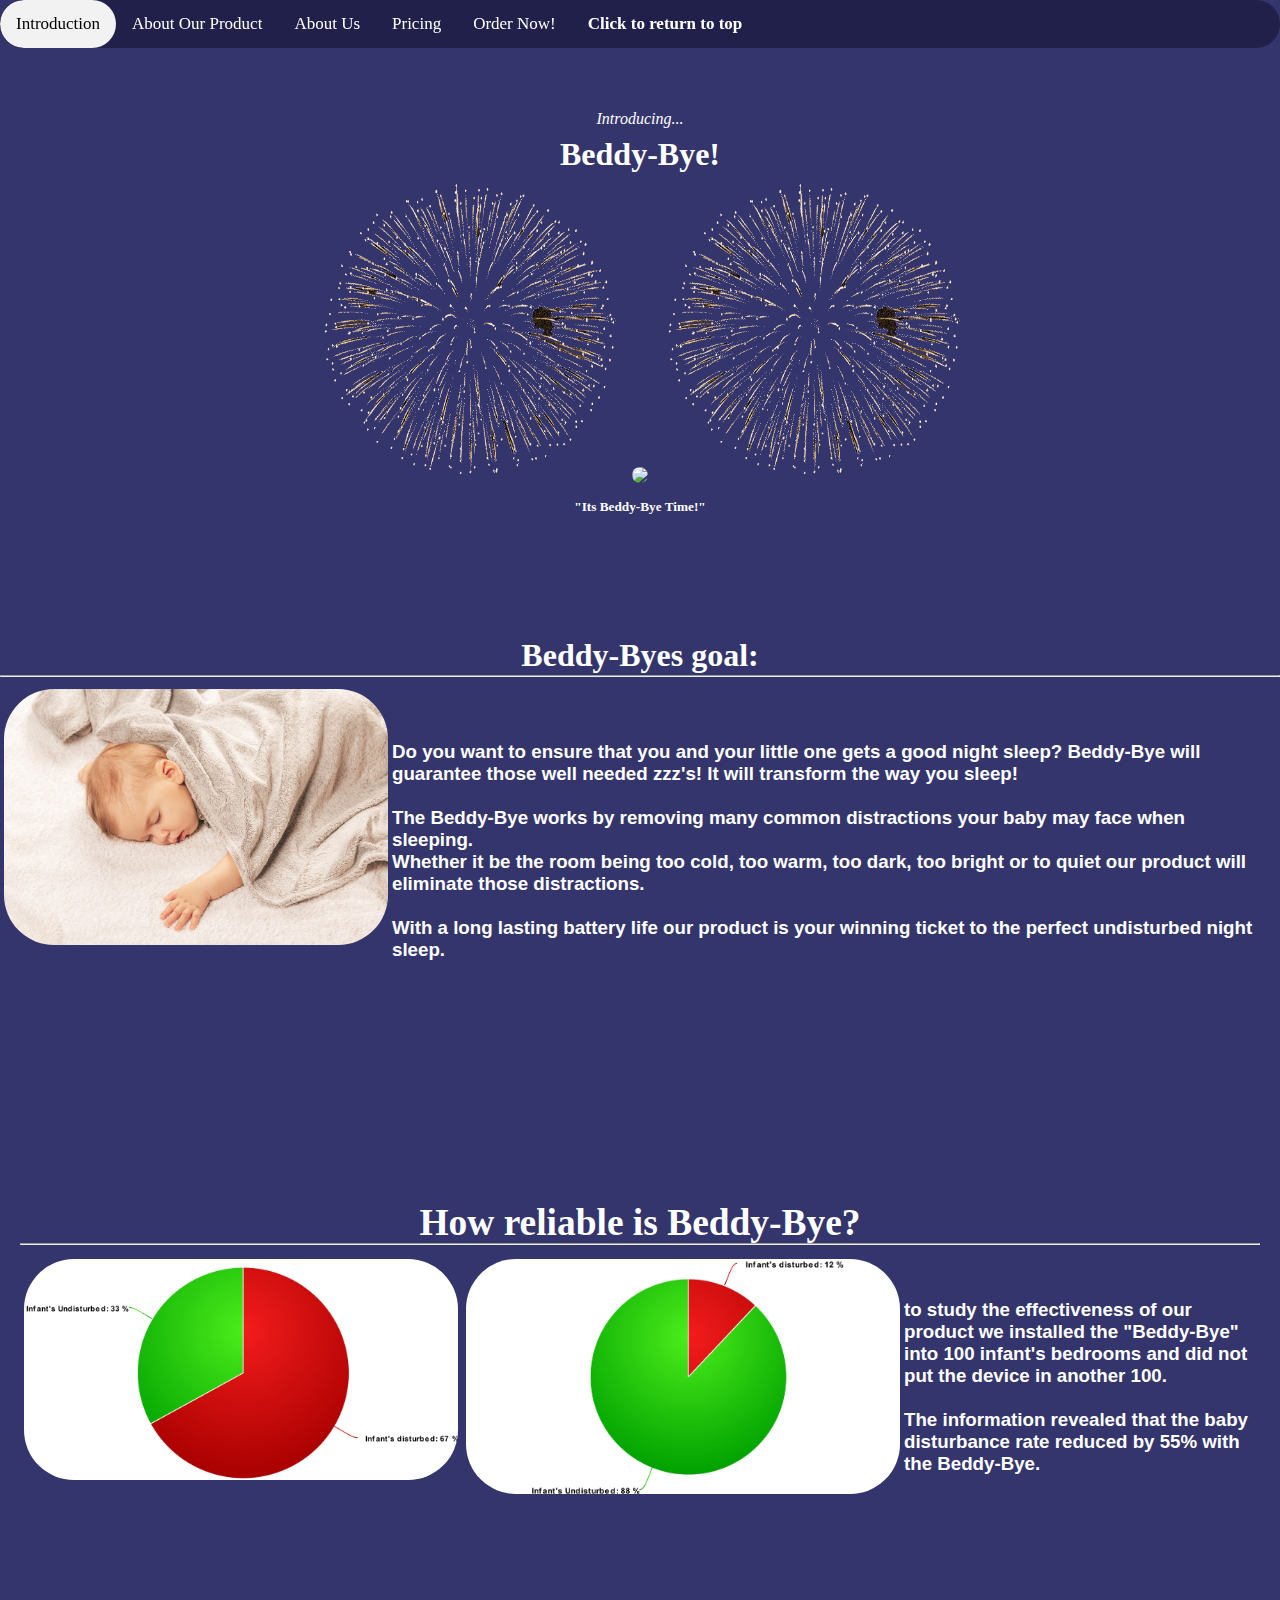
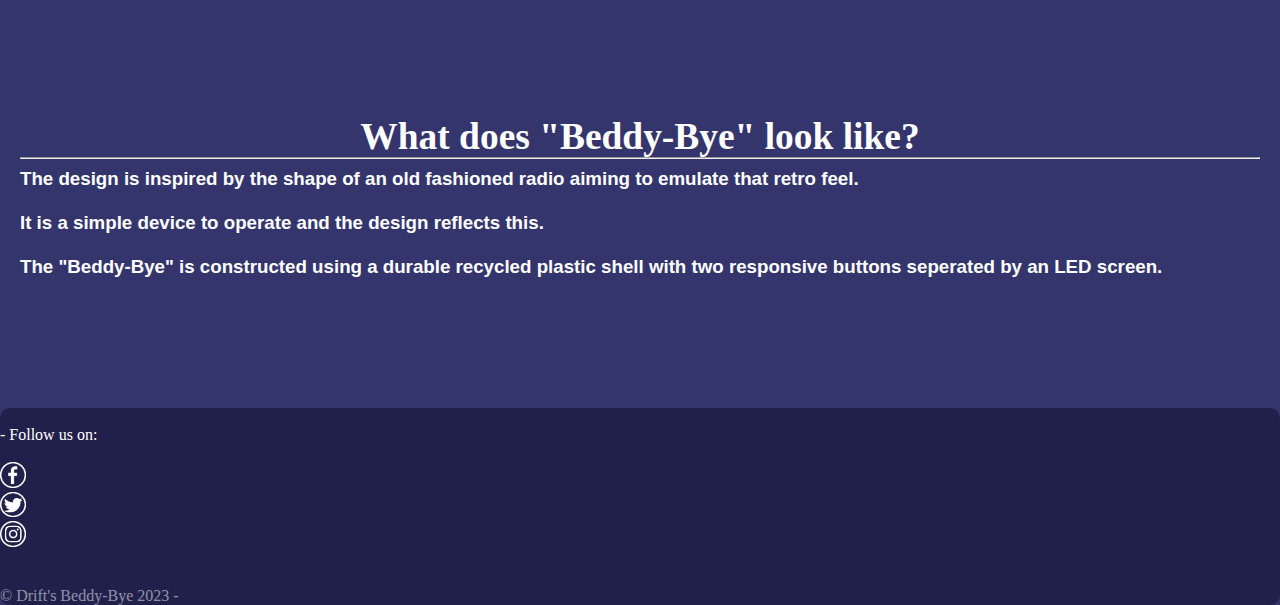
==== index_1.html @ 2bde79f7 "Initial commit" ====
<!DOCTYPE html>
<!--    
    Beddy-Bye Product Website   
-->
<html lang="en">
    <head>
        <meta charset = "utf-8"/>
        <meta name = "description"  content = "This is an example"/>
        <meta name = "keywords"     content = "html5, test webpage"/>

        <title>My Website</title>
        
        <style>

        </style>
        
        <link rel="stylesheet" href="style/stylus.css">
    </head>

    <body>

        <header>

            <!--Navigation Bar-->
            <div class="navbar">
                    <a id="onPage" href="index_1.html">Introduction</a>
                    <a href="index_2.html">About Our Product</a>
                    <a href="index_3.html">About Us</a>
                    <a href="index_4.html">Pricing</a>
                    <a href="index_5.html">Order Now!</a>
                    <b><a href="#Return to top">Click to return to top</a></b>
            </div>

            <!--Navigation Bar "Return To Top brings user to this point"-->
            <h1 id="Return to top"></h1>

        </header>

        <main>

            <br /><br /><br />

            <center>
                <p>
                    <Italic>Introducing...</Italic>
                    <h1>Beddy-Bye!</h1>
                </p>
                <img id="image" src="images/Fireworks.gif" width="25%">     <img id="image" src="images/product.jpg" width="25%">       <img id="image" src="images/Fireworks.gif" width="25%">

                <h5>"Its Beddy-Bye Time!"</h5>

                <br /><br /><br /><br /><br /><br />

                <h1><b>Beddy-Byes goal:</b></h1>

            </center>

            <hr />

            <img id="Image_In_Line" src="images/Baby_Asleep.jpg" width="30%">

            <br /><br />

            <h3>
                Do you want to ensure that you and your little one gets a good night sleep? Beddy-Bye will guarantee those well needed zzz's! It will transform the way you sleep!

                <br /> <br />

                The Beddy-Bye works by removing many common distractions your baby may face when sleeping. <br /> Whether it be the room being too cold, too warm, too dark, too bright or to quiet our product will eliminate those distractions.

                <br /> <br />

                With a long lasting battery life our product is your winning ticket to the perfect undisturbed night sleep.

                <br /> <br /> <br /> <br /> <br /> <br /> <br /><br /><br /><br /><br /><br />


                <center>
                    <h1><b>How reliable is Beddy-Bye?</b></h1>
                </center>

                <hr />

                <img id="Image_In_Line" src="images/pieChart without BB.png" width="35%"> <img id="Image_In_Line" src="images/pieChart with BB.png" width="35%">

                <br /> <br />

                to study the effectiveness of our product we installed the "Beddy-Bye" into 100 infant's bedrooms and did not put the device in another 100.

                <br /> <br />

                The information revealed that the baby disturbance rate reduced by 55% with the Beddy-Bye.

                <br /> <br /> <br /> <br /> <br /> <br /> <br /><br /><br /><br /><br /><br />

                <center>
                    <h1>What does "Beddy-Bye" look like?</h1>
                </center>

                <hr />

                The design is inspired by the shape of an old fashioned radio aiming to emulate that retro feel.
                <br /> <br />
                It is a simple device to operate and the design reflects this.
                <br /> <br />
                The "Beddy-Bye" is constructed using a durable recycled plastic shell with two responsive buttons seperated by an LED screen.

                <br /><br /><br /><br /><br /><br />

            </h3>

        </main>

        <footer>
            <br />
            <FooterText>
                - Follow us on:

                <br /><br />

                <a href="https://facebook.com/"><div title="Facebook"> <img src="images/Facebook_Icon.png" width="2%"> </div> </a>
                <a href="https://Twitter.com/"><div title="Twitter"> <img src="images/Twitter_Icon.png" width="2%"> </div> </a>
                <a href="https://Instagram.com/"><div title="Instagram"> <img src="images/Instagram_Icon.png" width="2%"> </div> </a>
            </FooterText>

            <br /> <br />

            <FooterText id="copyright">&copy; Drift's Beddy-Bye 2023 -</FooterText>
        </footer>

    </body>
</html>
---- style/stylus.css ----
/***************************************************/
/* General */
/***************************************************/

body {
    background-color: #35356d;
    display: block;
    margin: 0px;
}       /* The background of the website. */

h1 {
    color: white;
    line-height: 0px;
    margin: 10px;
    padding: 10px;
    font-family: Bahnschrift;
}       /* Mainly used for titles */

h3 {
    color: white;
    margin: 10px;
    padding: 10px;
    font-family: Arial;
}       /* Majority of content is written in this font size */

h5 {
    color: white;
    line-height: 0px;
    margin: 10px;
    padding: 10px;
    font-family: Bahnschrift;
}       /* For very small text */

#image {
    border-radius: 50px;
}       /* Used on images to make the borders softer*/

/***************************************************/
/* Footer */
/***************************************************/

FooterText {
    color: white;
}       /* Colour of the text in the footer */

footer {
    background-color: #20204b;
    border-radius: 10px;

}       /* The footer's background colour and style */

#copyright {
    color: white;
    opacity: 50%;
}       /* Prints a copyright logo on the site */

/***************************************************/
/* Navigation Bar */
/***************************************************/

.navbar {
    overflow: hidden;
    background-color: #20204b;
    position: fixed;
    top: 0; 
    width: 100%;
    border-radius: 25px;
}       /* Navigation bar's background that holds links to different pages of the website. */

.navbar a {
        float: left;
        display: block;
        color: #f2f2f2;
        padding: 14px 16px;
        text-decoration: none;
        font-size: 17px;
        border-radius: 50px;
    }       /* Allows the text in the nav bar to be presented more neatly. */

.navbar a:hover {
            background: #060636;
            color: #f2f2f2;
            border-radius: 50px;
        }       /* When the mouse hovers over a link in the Nav Bar it darkens the link showing it can be clicked. */

#onPage {
    background: #f2f2f2;
    color: black;
}       /* Used to show what page the user is on by surrounding the link in the nav bar in a white box. */

/***************************************************/
/* Other */
/***************************************************/

a:link, a:visited{

    color: white;

}       /* Allows links to appear white */

#Image_In_Line {
    margin: 4px;
    float: left;
    border-radius: 50px;
}       /* Allows an image to be on the same line as text */

Italic {
    color: white;
    font-style: italic;
    line-height: 2px;
    margin: 10px;
    padding: 10px;
}       /* Used to make text in italics */
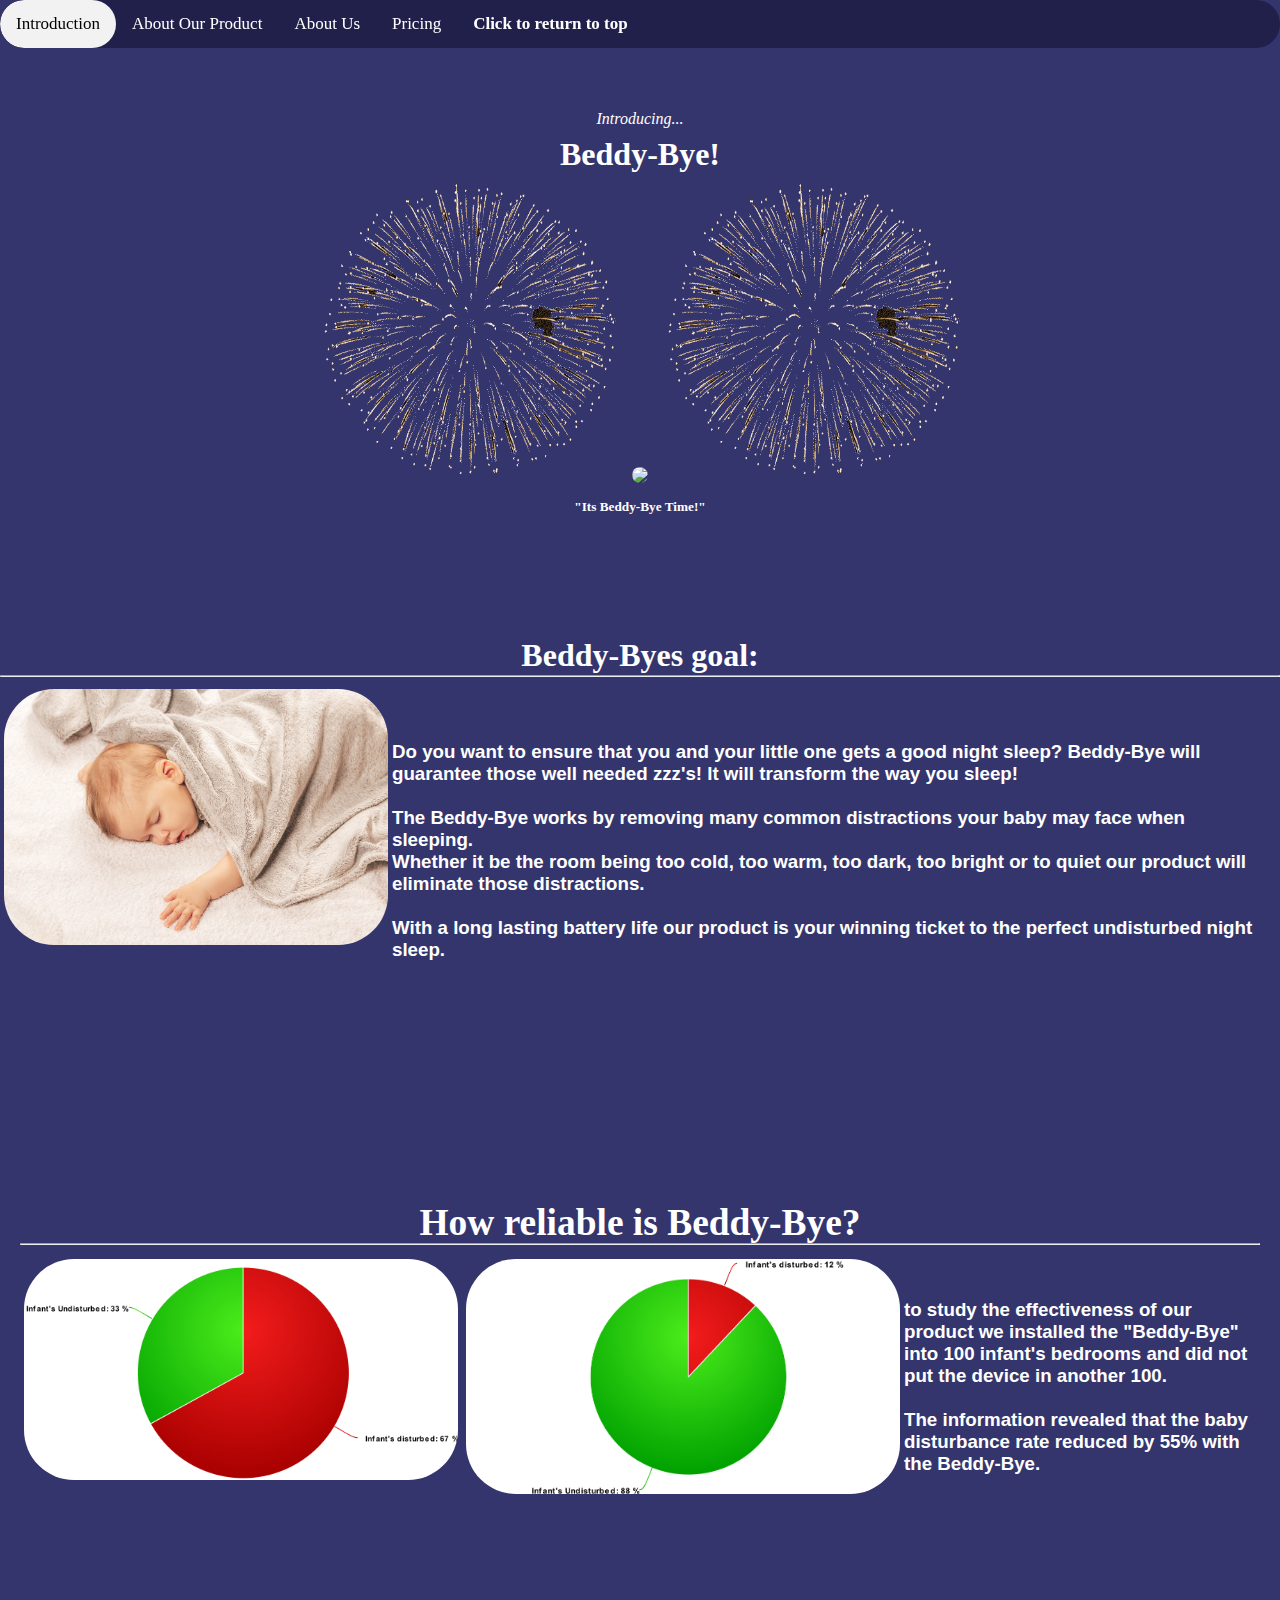
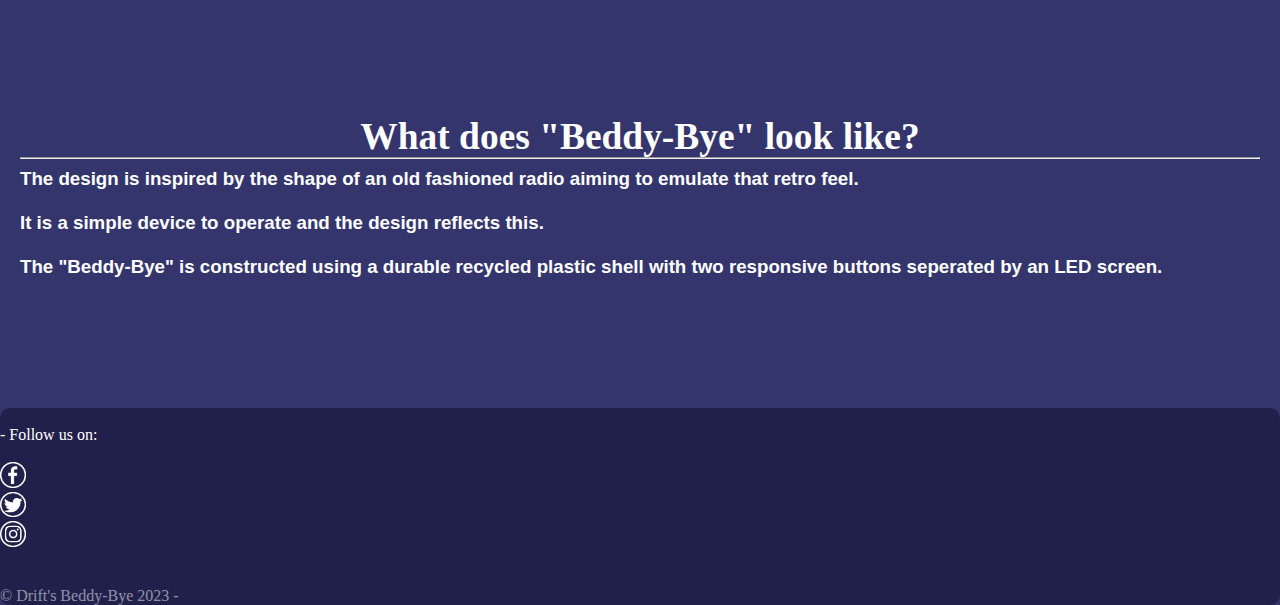
==== commit b7e8a716: "yep" ====
--- a/index_1.html
+++ b/index_1.html
@@ -27,7 +27,6 @@
                     <a href="index_2.html">About Our Product</a>
                     <a href="index_3.html">About Us</a>
                     <a href="index_4.html">Pricing</a>
-                    <a href="index_5.html">Order Now!</a>
                     <b><a href="#Return to top">Click to return to top</a></b>
             </div>
 
--- a/style/stylus.css
+++ b/style/stylus.css
@@ -62,9 +62,10 @@
     overflow: hidden;
     background-color: #20204b;
     position: fixed;
-    top: 0; 
+    top: 0;
     width: 100%;
     border-radius: 25px;
+    z-index: 1;
 }       /* Navigation bar's background that holds links to different pages of the website. */
 
 .navbar a {
@@ -110,4 +111,5 @@
     line-height: 2px;
     margin: 10px;
     padding: 10px;
-}       /* Used to make text in italics */+}       /* Used to make text in italics */
+
